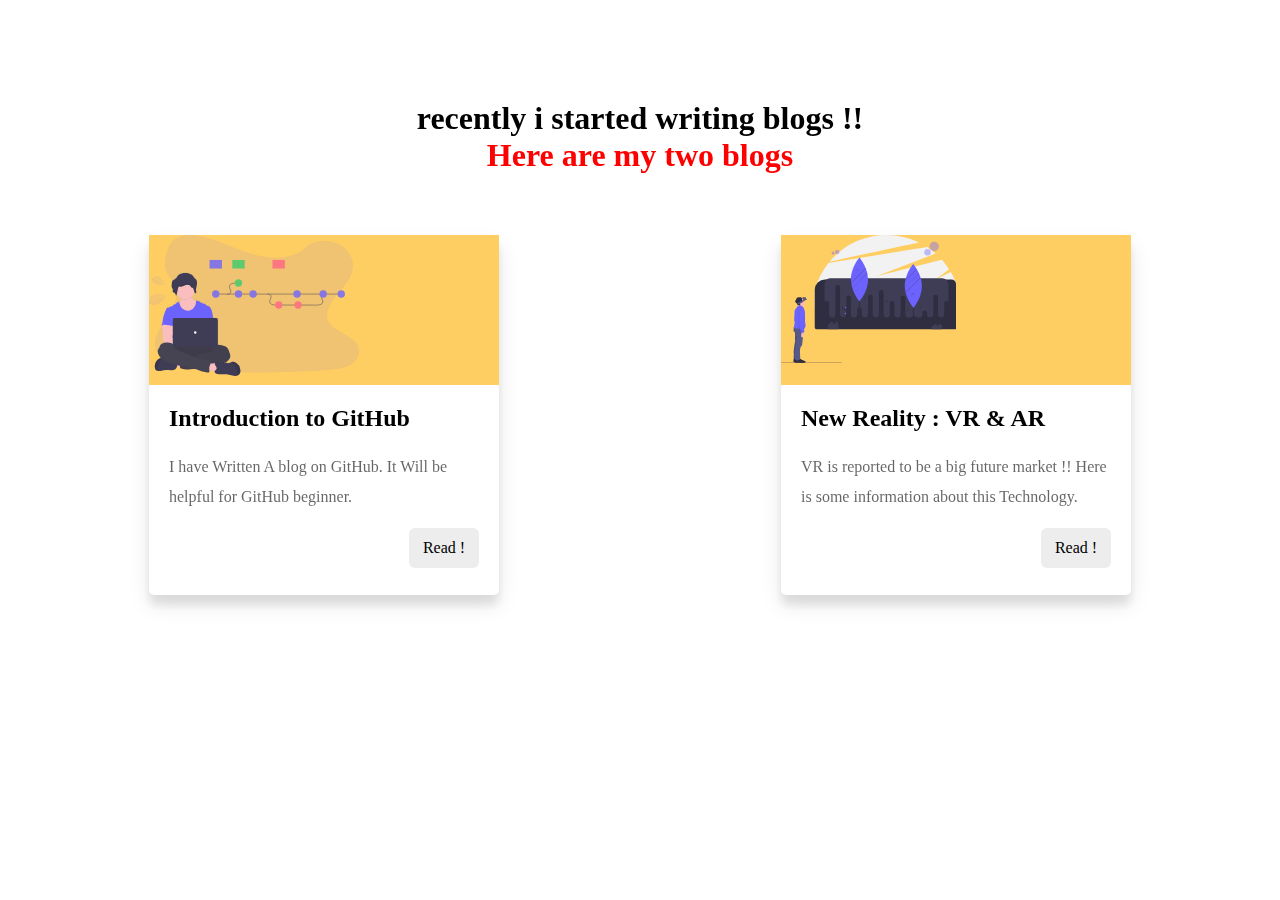
==== bloglisting/index_bloglist.html @ f4a2d215 "Add: Blog Listing page" ====
<!DOCTYPE html>
<html lang="en">
<head>
    <meta charset="UTF-8">
    <meta name="viewport" content="width=device-width, initial-scale=1.0">
    <title>Blog List</title>
    <link href="https://fonts.googleapis.com/css2?family=Source+Sans+Pro:wght@400;600&display=swap" rel="stylesheet">
    <link rel="stylesheet" href="https://pro.fontawesome.com/releases/v5.10.0/css/all.css" integrity="sha384-AYmEC3Yw5cVb3ZcuHtOA93w35dYTsvhLPVnYs9eStHfGJvOvKxVfELGroGkvsg+p" crossorigin="anonymous"/>
    <link href="https://unpkg.com/aos@2.3.1/dist/aos.css" rel="stylesheet">
    <link rel="preconnect" href="https://fonts.gstatic.com">
    <link href="https://fonts.googleapis.com/css2?family=Roboto:wght@500&display=swap" rel="stylesheet">
    <link rel="stylesheet" href="style_bloglist.css">




</head>
<body>
    <div class="infosection" id="blogtsection">
        <div class="infoHeader" data-aos="fade-up" data-aos-duration="1000">
            <h1>recently i started writing blogs !!<br> <span style="color: red">Here are my two blogs</span></h1>
        </div>
        <div class="infoCards">
         <div class="card one" data-aos="fade-up" data-aos-duration="1000">
             <div class="cardbgoneb"> <img src="img/github.svg" alt="" style="width: 60%" ></div>
                 <div class="cardContent">
                     <h2>Introduction to GitHub</h2>
                     <p>I have Written A blog on GitHub. It Will be helpful for GitHub beginner.</p>
                     
                     <a href="blog_git/index_bloggit.html">
                         <div class="cardBtn">
                             Read !
                         </div>
                    </a>
                     
                </div>
             </div>
                     
                     
    <!--blog 2 -->      
             
        <div class="card one" data-aos="fade-up" data-aos-duration="1300">
             <div class="cardbgoneb">
                <img src="img/vrblog.svg" alt="" style="width: 50%" ></div>
                 
            <div class="cardContent">
                     <h2>New Reality : VR & AR</h2>
                     <p>VR is reported to be a big future market !! Here is some information about this Technology. </p>
                     <a href="blog_git/index_bloggit.html">
                         <div class="cardBtn" >
                             Read !
                         </div>
                    </a>
                     
                </div>
             </div>
         </div>
     </div>  
     
     

     <!--  use for Scroll Animation on project and blog -->
    
    <script src="https://unpkg.com/aos@2.3.1/dist/aos.js"></script>
    <script>AOS.init();</script>
</body>
</html>
---- bloglisting/style_bloglist.css ----
.infoSection{
    height: 600px;
    
}

.infoHeader{
    text-align: center;
    margin-bottom: 40ppx;
    margin-top: 100px;

    
}
.infoCards{
    display: flex;
    flex-direction: row;
    justify-content: space-around;
    align-items: center;
    padding: 40px 0 40px 0;

}

.infoCards .card{
    border-radius: 5px;
    position: relative;
    height: 360px;
    width: 350px;
    background: #fff;
    box-shadow: 0 10px 22px rgba(0,0,0,0.09), 0 10px 10px rgba(0,0,0,0.09);
    
}


.cardbgoneb{
    height: 150px;
    background-color: #ffce63;   
}

.cardContent{
    padding: 0 20px;
    
}
.cardContent h2{
    font-weight: 600;
}
.cardContent p{
    line-height: 30px;
    opacity: 0.6;
}
.cardContent .cardBtn{
    color: black;
    position: absolute;
    right: 20px;
    padding: 10px;
    background-color: #ededed;
    width: 50px;
    height: 20px;
    border-radius: 6px;
    display: flex;
    justify-content: center;
    align-items: center;
    transition: all ease-in-out 0.2s;
}
.cardContent .cardBtn:hover{
    background-color: #2f8be0;
}

/* responsive For Blogs */

@media only screen and (max-width: 600px){

    .infoSection{
        height: auto;
    }
    
    .infoHeader{
        text-align: center;
        margin: 40px 0;
        

    }
    
    .infoCards{
        display: flex;
        flex-direction: column;
        padding: 50px;
        justify-content: c;
        align-items: center;
        text-align: center;
        
    }
    
    .infoCards .card{
        margin-bottom: 80px;
    }
    
    .infoCards .cardbgone img{
        margin-left: -100px;
        padding-left: 0;
        
    }

}
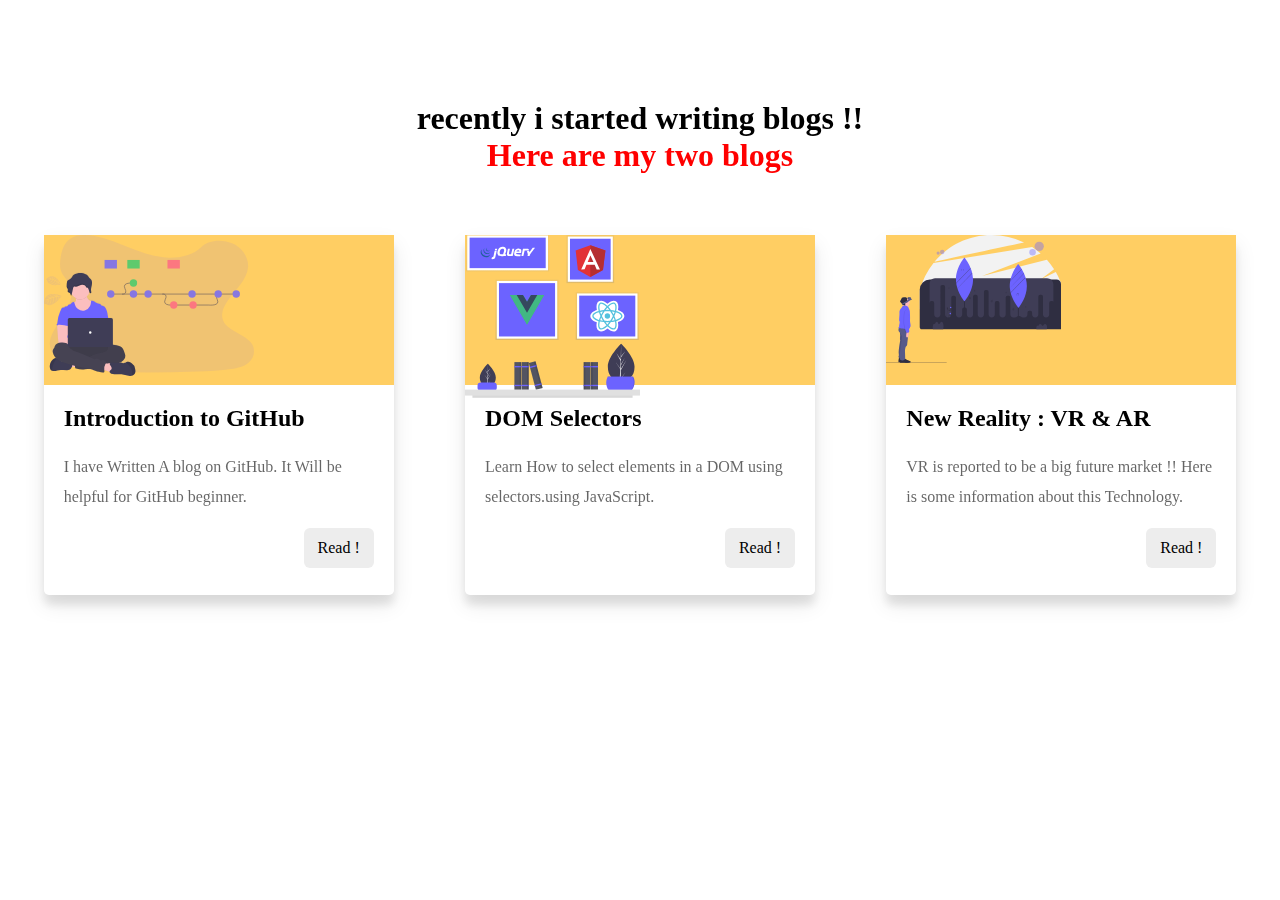
==== commit e01fbb34: "update:bloglist" ====
--- a/bloglisting/index_bloglist.html
+++ b/bloglisting/index_bloglist.html
@@ -4,6 +4,7 @@
     <meta charset="UTF-8">
     <meta name="viewport" content="width=device-width, initial-scale=1.0">
     <title>Blog List</title>
+    <link rel="icon" href="blog-solid.svg">
     <link href="https://fonts.googleapis.com/css2?family=Source+Sans+Pro:wght@400;600&display=swap" rel="stylesheet">
     <link rel="stylesheet" href="https://pro.fontawesome.com/releases/v5.10.0/css/all.css" integrity="sha384-AYmEC3Yw5cVb3ZcuHtOA93w35dYTsvhLPVnYs9eStHfGJvOvKxVfELGroGkvsg+p" crossorigin="anonymous"/>
     <link href="https://unpkg.com/aos@2.3.1/dist/aos.css" rel="stylesheet">
@@ -27,8 +28,26 @@
                      <h2>Introduction to GitHub</h2>
                      <p>I have Written A blog on GitHub. It Will be helpful for GitHub beginner.</p>
                      
-                     <a href="blog_git/index_bloggit.html">
+                     <a href="https://borudeomkar41.medium.com/a-beginners-introduction-to-github-fd5916be2345">
                          <div class="cardBtn">
+                             Read !
+                         </div>
+                    </a>
+                     
+                </div>
+             </div>
+                    
+                    <!--blog 2 -->      
+             
+        <div class="card one" data-aos="fade-up" data-aos-duration="1300">
+             <div class="cardbgoneb">
+                <img src="img/selectordom.svg" alt="" style="width: 50%" ></div>
+                 
+            <div class="cardContent">
+                     <h2>DOM Selectors</h2>
+                     <p>Learn How to select elements in a DOM using selectors.using JavaScript.</p>
+                     <a href="https://borudeomkar41.medium.com/dom-selectors-e50e0ee12aad">
+                         <div class="cardBtn" >
                              Read !
                          </div>
                     </a>
@@ -37,7 +56,7 @@
              </div>
                      
                      
-    <!--blog 2 -->      
+    <!--blog 3 -->      
              
         <div class="card one" data-aos="fade-up" data-aos-duration="1300">
              <div class="cardbgoneb">
@@ -46,7 +65,7 @@
             <div class="cardContent">
                      <h2>New Reality : VR & AR</h2>
                      <p>VR is reported to be a big future market !! Here is some information about this Technology. </p>
-                     <a href="blog_git/index_bloggit.html">
+                     <a href="https://borudeomkar41.medium.com/new-reality-the-future-of-vr-ar-d9c9c46d01a1">
                          <div class="cardBtn" >
                              Read !
                          </div>
